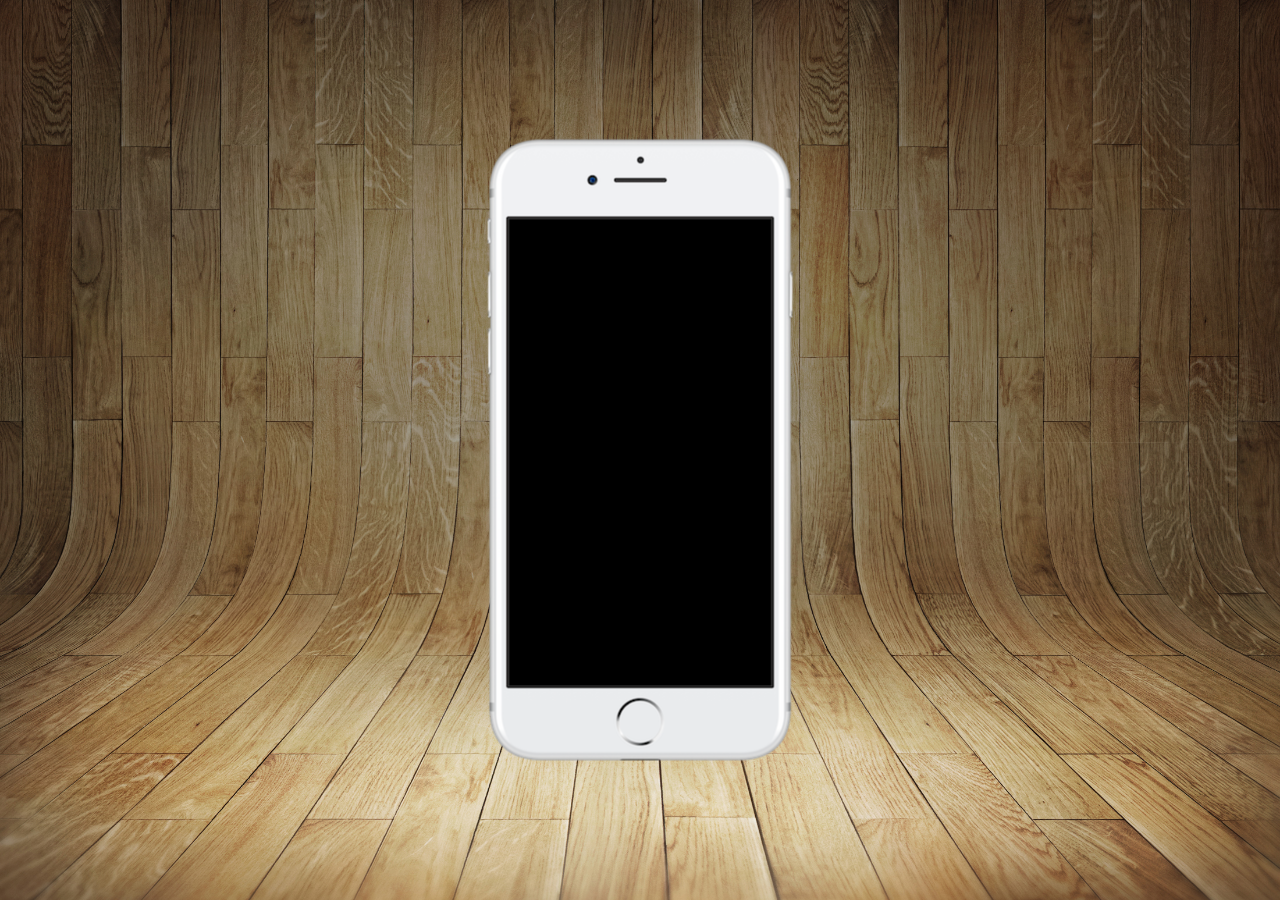
==== index.html @ db065a59 "." ====
<!DOCTYPE html>
<html lang="en">
<head>
    <meta charset="UTF-8">
    <meta name="viewport" content="width=device-width, initial-scale=1.0">
    <title>Document</title>
    <link rel="shortcut icon" href="favicon.ico" type="image/x-icon">
    <link rel="stylesheet" href="estilos/style.css">
</head>
<body>
    <main>
        <section id="telefone">

        </section>

        <section id="redesociais">

        </section>
    </main>
</body>
</html>
---- estilos/style.css ----
@charset "UTF-8";

* {
    margin: 0px;
    padding: 0px;
    font-family: Arial, Helvetica, sans-serif;
}

html,body{
    height: 100vh;
    width: 100vw;
    background-color: black;
}

body{
    background-image: url('../imagens/fundo-madeira.jpg');
    background-position: top center;
    background-repeat: no-repeat;
    background-size: cover;
    background-attachment: fixed;
}

main{
    height: 100vh;
    position: relative;
    
}

section#telefone{
    position: absolute;

    top: 50%;
    left: 50%;

    transform: translate(-50%, -50%);

    height: 627px;
    width: 311px;
    
    background-image: url('../imagens/frame-iphone.png');
}
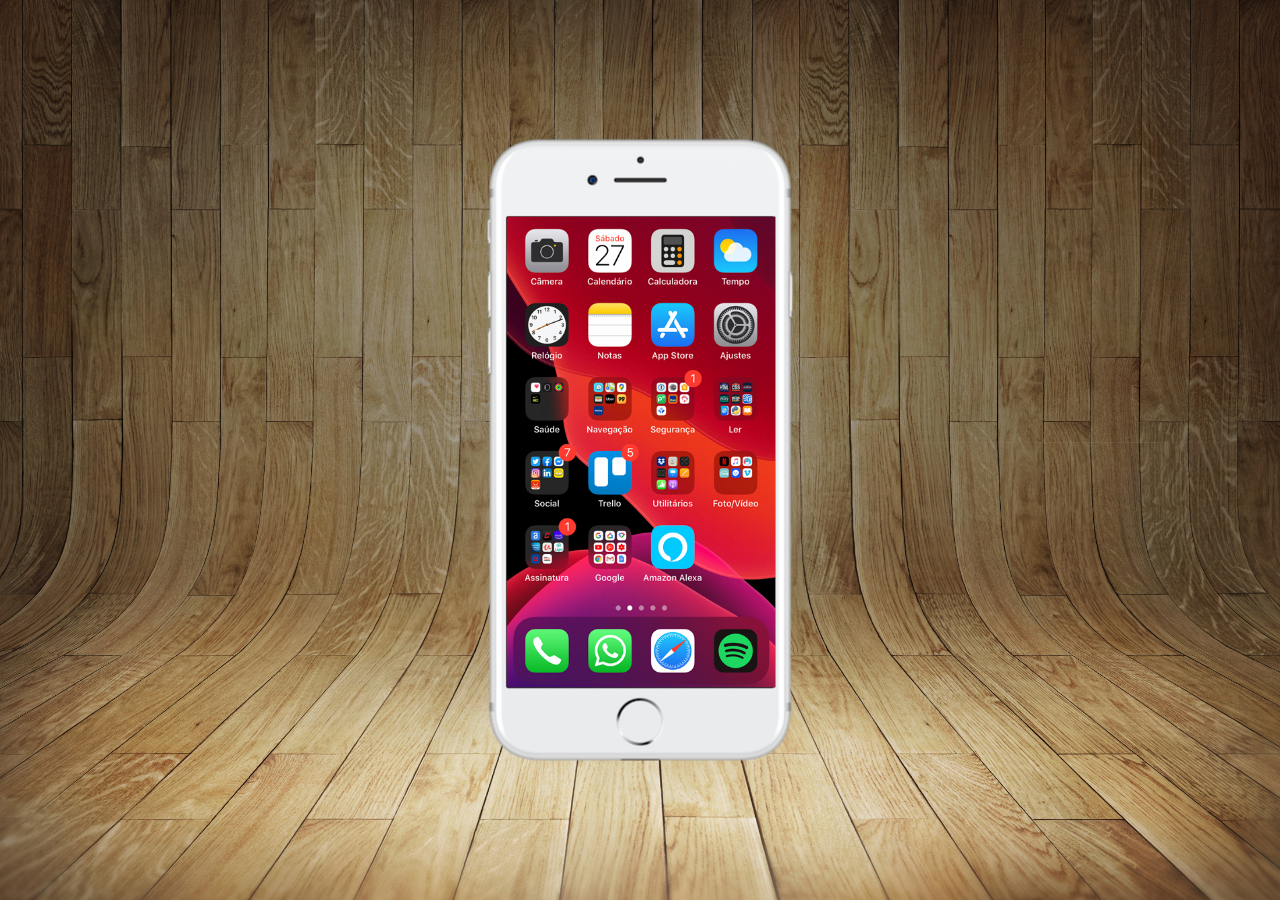
==== commit 853cb910: ";" ====
--- a/index.html
+++ b/index.html
@@ -10,7 +10,7 @@
 <body>
     <main>
         <section id="telefone">
-
+            <iframe name="tela" id="tela" src="home.html" frameborder="0"></iframe>
         </section>
 
         <section id="redesociais">
--- a/estilos/style.css
+++ b/estilos/style.css
@@ -38,4 +38,12 @@
     width: 311px;
     
     background-image: url('../imagens/frame-iphone.png');
+}
+
+iframe#tela{
+    position: relative;
+    top: 80px;
+    left: 22px;
+    width: 269px;
+    height: 471px;
 }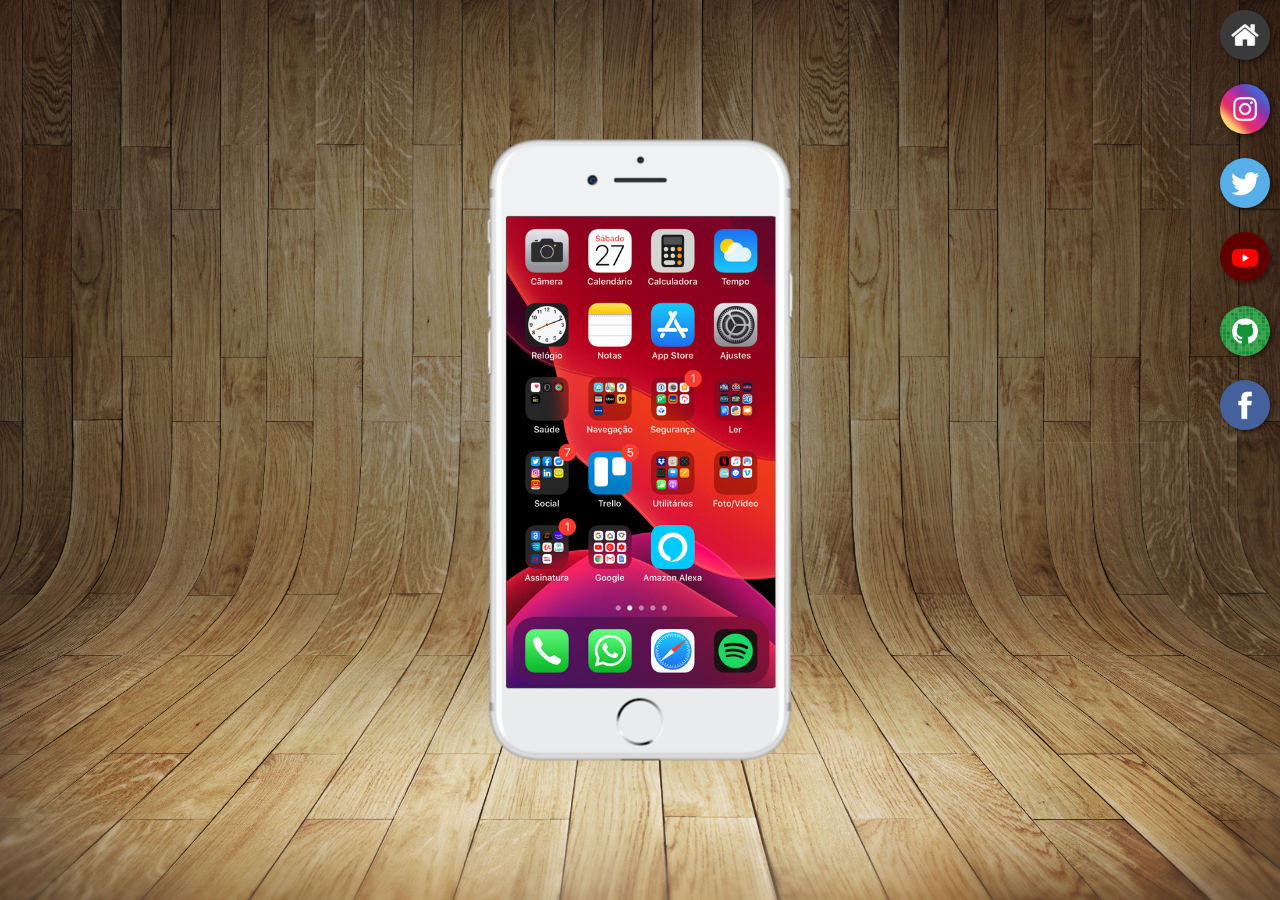
==== commit 0c75bfba: "." ====
--- a/index.html
+++ b/index.html
@@ -14,7 +14,12 @@
         </section>
 
         <section id="redesociais">
-
+            <a href="#" target="tela"><img src="imagens/logo-home.jpg" alt=""></a> <br>
+            <a href="#" target="tela"><img src="imagens/logo-instagram.jpg" alt=""></a><br>
+            <a href="#" target="tela"><img src="imagens/logo-twitter.jpg" alt=""></a><br>
+            <a href="#" target="tela"><img src="imagens/logo-youtube.jpg" alt=""></a><br>
+            <a href="#" target="tela"><img src="imagens/logo-github.jpg" alt=""></a><br>
+            <a href="#" target="tela"><img src="imagens/logo-facebook.jpg" alt=""></a><br>
         </section>
     </main>
 </body>
--- a/estilos/style.css
+++ b/estilos/style.css
@@ -46,4 +46,22 @@
     left: 22px;
     width: 269px;
     height: 471px;
+}
+section#redesociais{
+    text-align: right;
+}
+
+section#redesociais img{
+    width: 50px;
+    margin: 10px;
+    border-radius: 50%;
+    box-shadow: 2px 2px 5px rgba(0, 0, 0, 0.521);
+    box-sizing: border-box;
+}
+
+section#redesociais img:hover{
+    border: 2px solid lightgray;
+    transform: translate(-3px, -3px);
+    box-shadow: 5px 5px 10px rgba(0, 0, 0, 0.521);
+    transition: transform 0.5s;
 }